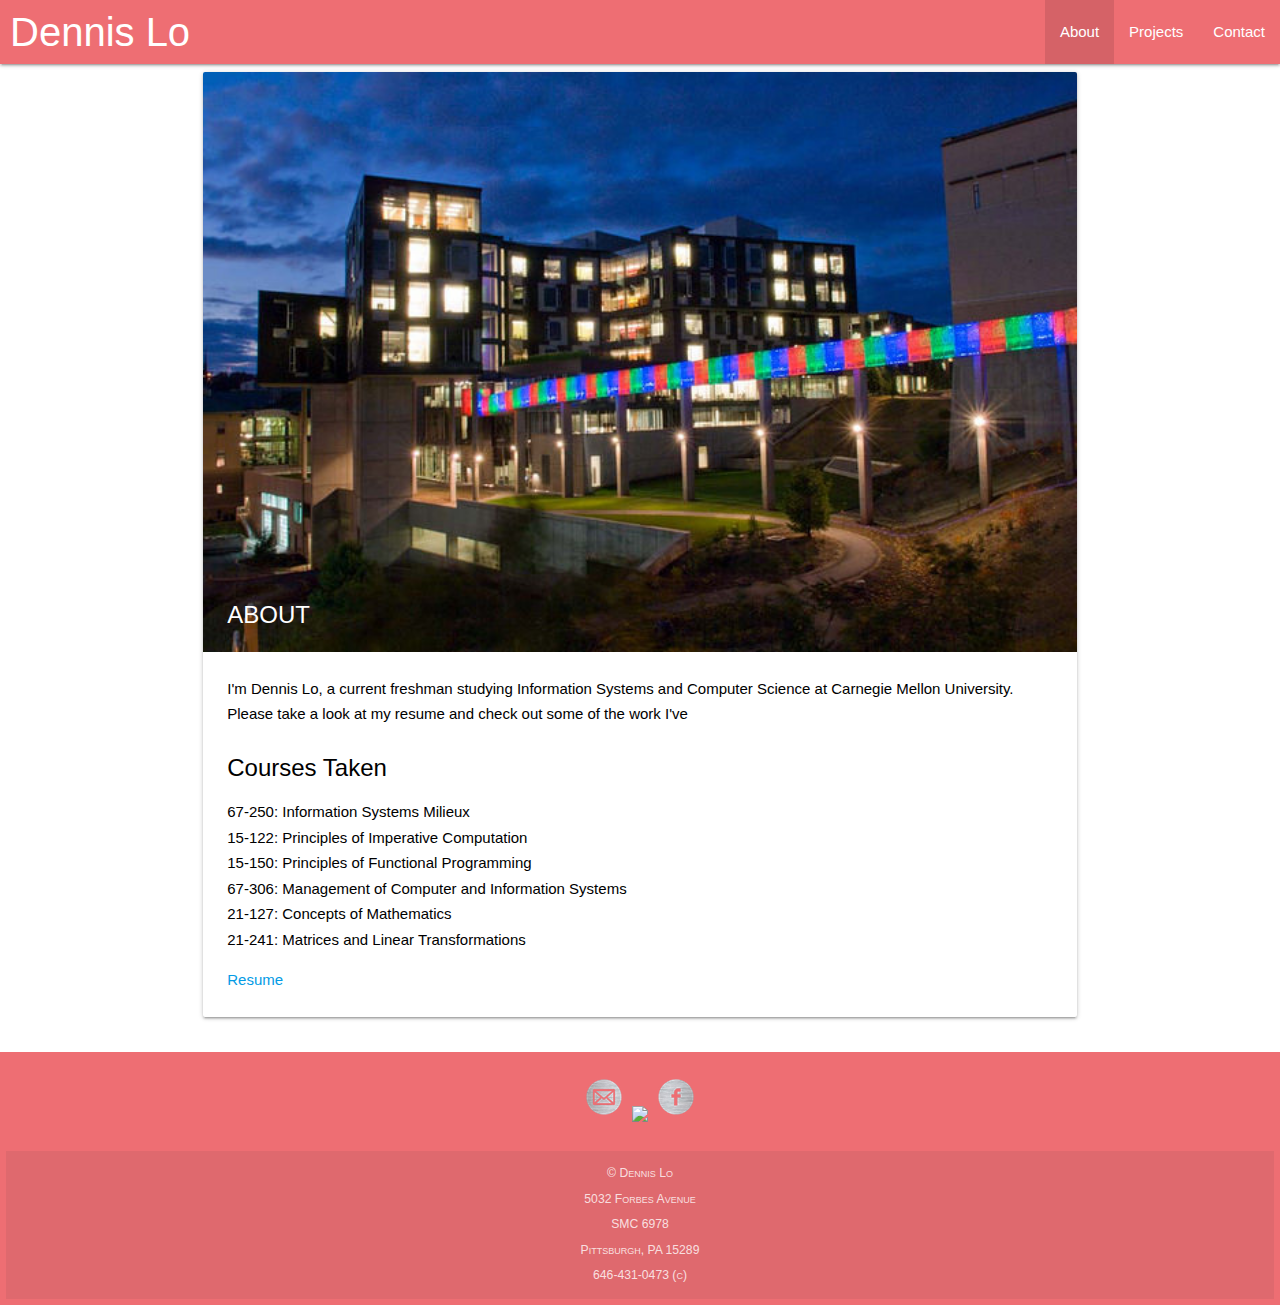
==== index.html @ 1e1c89b5 "First commit" ====
<!DOCTYPE html>
<html lang="en">

<html>
	<head>
		<meta charset="utf-8" />
		<meta name="author" content="Dennis Lo">
		<meta name="keywords" content="Carnegie Mellon University, Information Systems">
		<meta name="description" content="Dennis Lo's first 67-250 lab">
		<link rel="stylesheet" media="all" type="text/css" href="css/styles.css" />
		<link rel="stylesheet" media="all" type="text/css" href="css/jquery-ui.css" />
		<link rel="stylesheet" media="screen and (max-width: 480px)" type="text/css" href="css/stylesmobile.css" />
		<link rel="stylesheet" href="https://cdnjs.cloudflare.com/ajax/libs/materialize/1.0.0/css/materialize.min.css">
		<link rel="stylesheet" href="https://fonts.googleapis.com/icon?family=Material+Icons">
		<script type="text/javascript" src="js/jquery-3.3.1.min.js"></script>
		<script src="https://cdnjs.cloudflare.com/ajax/libs/materialize/1.0.0/js/materialize.min.js"></script>
		<script type="text/javascript" src="js/scripts.js"></script>

		<title>Dennis Lo</title>
	</head>

	<body>
		<nav>
			<div class="nav-wrapper">
				<a href="index.html" class="brand-logo">Dennis Lo</a>
				<ul id="nav-mobile" class="right hide-on-mod-and-down">
					<li class="active"><a href="index.html" class="">About</a></li>
					<li><a href="projects.html">Projects</a></li>
					<li><a href="contact.html">Contact</a></li>
				</ul>
			</div>
		</nav>

		<div class="container">
			<div class="row">
				<div class="col s12 m12">
					<div class="card">
						<div class="card-image">
							<img src="images/cmu_img.jpg" alt="Pausch Bridge">
							<span class="card-title">ABOUT</span>
						</div>
						<div class="card-content">
							<p>
								I'm Dennis Lo, a current freshman studying Information Systems and
								Computer Science at Carnegie Mellon University. Please take a look
								at my resume and check out some of the work I've
							</p><br />
							<span class="card-title">Courses Taken</span>
							<ul>
								<li>67-250: Information Systems Milieux</li>
								<li>15-122: Principles of Imperative Computation</li>
								<li>15-150: Principles of Functional Programming</li>
								<li>67-306: Management of Computer and Information Systems</li>
								<li>21-127: Concepts of Mathematics</li>
								<li>21-241: Matrices and Linear Transformations</li>
							</ul>
							<a href="dlo_resume.pdf" target="_blank"><strong>Resume</strong></a>
						</div>
					</div>
				</div>
			</div>
		</div>

		<footer class="page-footer">
			<div class="container">
				<div class="row">
					<div class="col l12 s12">
						<a href="mailto:dlo2@andrew.cmu.edu" target="_blank"><img src="images/email.png"></a>
		  			<a href="https://www.linkedin.com/in/dennis-l-b6617a127/" target="_blank"><img src="images/linkedin.png"></a>
		  			<a href="https://www.facebook.com/dennis.lo.9400" target="_blank"><img src="images/facebook.png"></a>
					</div>
				</div>
			</div>
			<div class="footer-copyright">
				<div class="container">
					&copy; Dennis Lo<br />
					5032 Forbes Avenue<br />
					SMC 6978<br />
					Pittsburgh, PA 15289<br />
					646-431-0473 (c)<br />
				</div>
			</div>
		</footer>
	</body>
</html
---- css/styles.css ----
html {
	overflow-y: scroll;
}
body {
	font-family: "Helvetica Neue", Helvetica, Arial, Sans-serif;
	font-size: 100%;
	line-height: 1.7em;
	color: #000000;
}
/*#container {
	width: 70%;
	margin: 10px auto;
}
#top_row {
	border-bottom: 2px dotted #cccccc;
	margin-bottom: -1.875em;
	padding: .5em .5em 3em .5em;
}
#top_row h1 {
	color: #3f7c9d;
	font-size: 3em;
	letter-spacing: -1px;
}
#top_row h3 {
	font-size: 1.1em;
	font-weight: 100;
}
#top_row nav {
	float: right;
}
#top_row nav a {
	text-decoration: none;
	font-size: 1.125em;
	font-weight: 400;
	padding: 15px;
	color: #000000;
}
#top_row nav a.selected {
	background: #aadbff;
	color: #3f7c8d;
}
#top_row nav a:hover {
	background: #aadbff;
	color: #4286f4;
}
#top_row nav a:active {
	color: #9541c1;
}
#content {
	float: left;
	width: 70%;
	margin: 0;
	padding: 1em;
	border-right: 1px dotted #ccc;
}
#content h3 {
	color: #3f7c9d;
	font-size: 1.5em;
	margin: 30px 0 10px 0;
	font-weight: bold;
}
#content img {
	float: left;
	margin-left: 1em;
	margin-right: 2.25em;
}
#content table {
	width: 85%;
	border: 3px solid #075F8A;
	border-spacing: 3px;
	margin: auto;
	border-collapse: collapse;
}
#content .project:hover {
	background: #aadbff;
	color: #4286f4
}
#content th, td {
	border: 1px solid #333333;
	text-align: center;
	padding: 2px;
}
#content th {
	height: 40px;
}
#content form {
	width: 75%;
	margin-left: 4em;
	border: 1px solid #075F8A;
	padding: 10px;
}
#content legend {
	font-weight: bold;
	text-align: center;
	color: #666666;
	margin-bottom: 5px;
}
#content label {
	font-weight: bold;
}
#sidebar {
	float: left;
	padding: 1em;
	font-size: .875em;
}
#sidebar h3 {
	font-size: 1.125em;
	border-bottom: 1px dotted #ccc;
}
#sidebar img {
	width: 65px;
	height: 65px;
}*/
footer {
	clear: both;
	margin: 0;
	padding: .5em;
	color: #333333;
	font-variant: small-caps;
	font-size: .813em;
	text-align: center;
}
/*#bio {
	margin-left: 2em;
	font-size: .875em;
	line-height: 1.25;
}
#bio a {
	text-decoration: none;
	color: #3f7c9d;
}
#bio a:hover {
	border-bottom: 1px dotted #4286f4;
	color: #4286f4;
}*/
iframe {
	display: block;
	margin: auto;
}
#accordion {
	width: 85%;
	margin: auto;
}
#accordion p {
	font-size: .875em;
	padding: .8em;
}
#tabs {
	width: 85%;
	margin: auto;
}
#tabs div {
	font-size: .875em;
	padding: .8em;
}
form #submit {
	display: block;
	margin: auto;
	padding-top: .5em;
}
.response {
	max_width: 100%;
	height: auto;
}
.container {
	width: 70% !important;
}

.brand-logo {
	font-size: 40px !important;
	margin-left: 10px;
}
---- css/stylesmobile.css ----
@media screen and (max-width: 480px) {
  body {
    font-size: 100%;
    background-color: #faf7f3;
  }
  #container {
    width: 100%;
    margin: 1em auto;
  }
  #top_row h1 {
    color: #2a1d1c;
    font-size: 2em;
  }
  #top_row h3 {
    font-size: 1em;
  }
  #top_row nav {
    display: none;
  }
  #content {
    float: left;
    width: 100%;
    margin: 0;
    padding: 1em;
    border-right: none;
  }
  #content h3 {
    font-size: 1.25em;
    margin: 0;
  }
  #content img {
    display: none;
  }
  #bio {
    margin-left: 0em;
    font-size: .875em;
  }
  #bio a {
    border-bottom: none;
  }
  #sidebar {
    float: left;
    padding: 0em;
    font-size: .875em;
    border: none;
  }
  #sidebar h3 {
    font-size: 1.25em;
    margin: 0;
    border: none;
  }
}
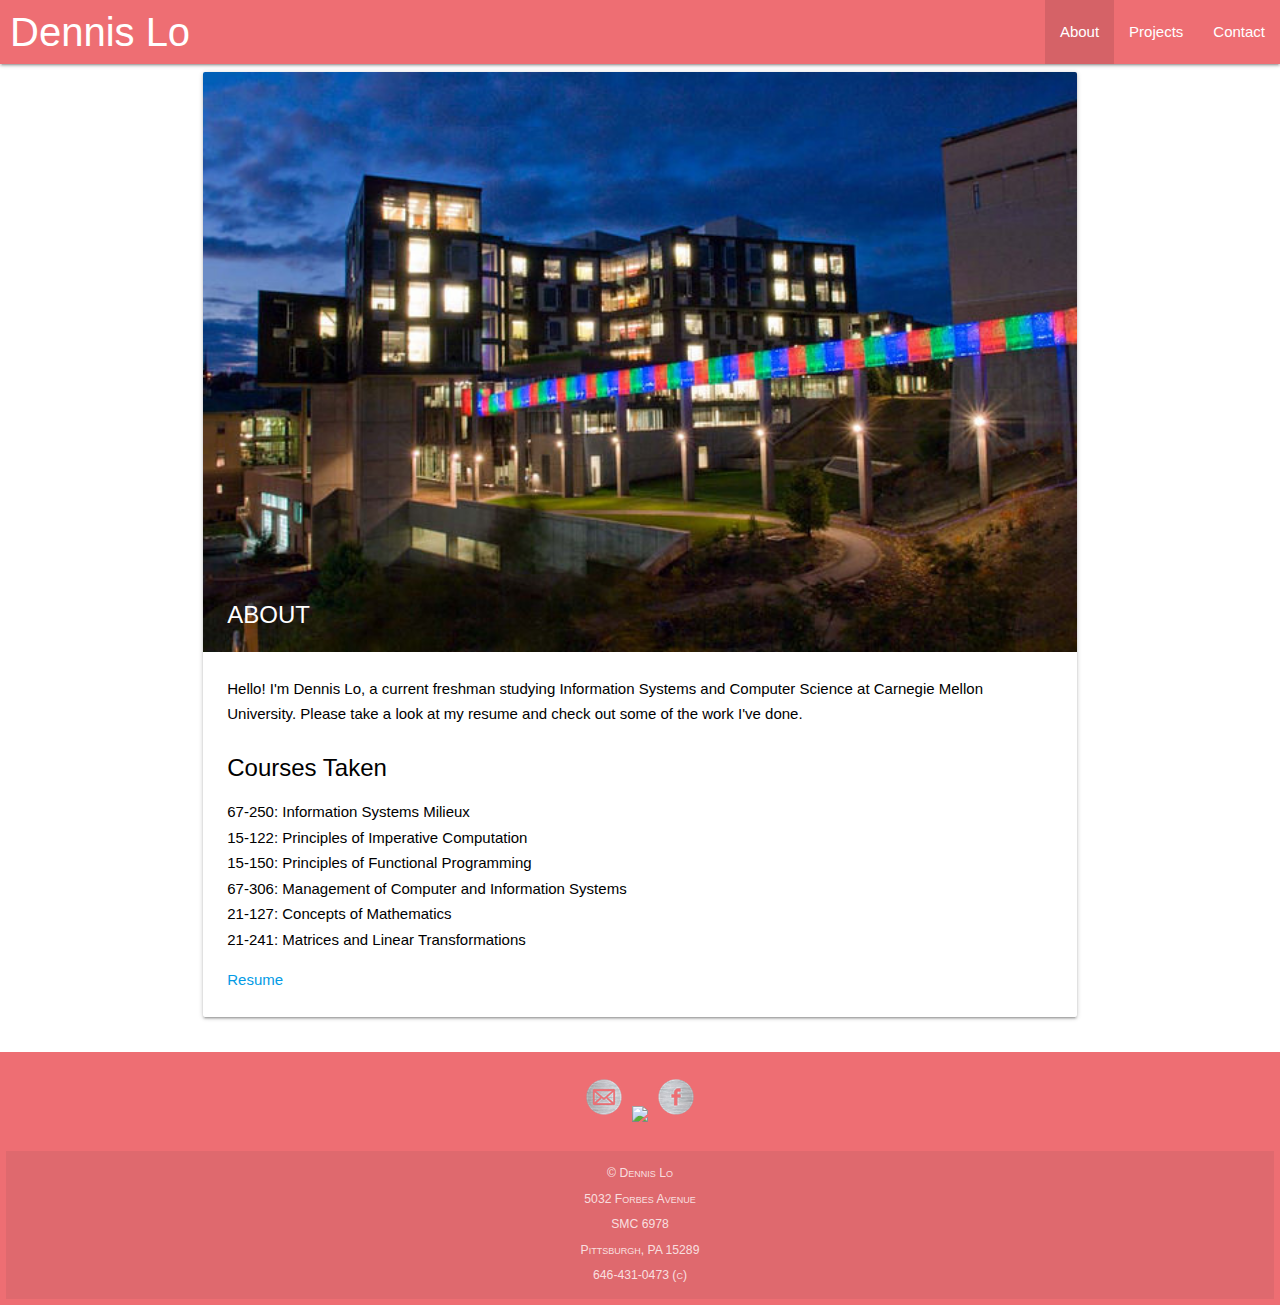
==== commit 551eee3f: "Minor edit" ====
--- a/index.html
+++ b/index.html
@@ -41,9 +41,9 @@
 						</div>
 						<div class="card-content">
 							<p>
-								I'm Dennis Lo, a current freshman studying Information Systems and
-								Computer Science at Carnegie Mellon University. Please take a look
-								at my resume and check out some of the work I've
+								Hello! I'm Dennis Lo, a current freshman studying Information Systems
+								and	Computer Science at Carnegie Mellon University. Please take a look
+								at my resume and check out some of the work I've done.
 							</p><br />
 							<span class="card-title">Courses Taken</span>
 							<ul>
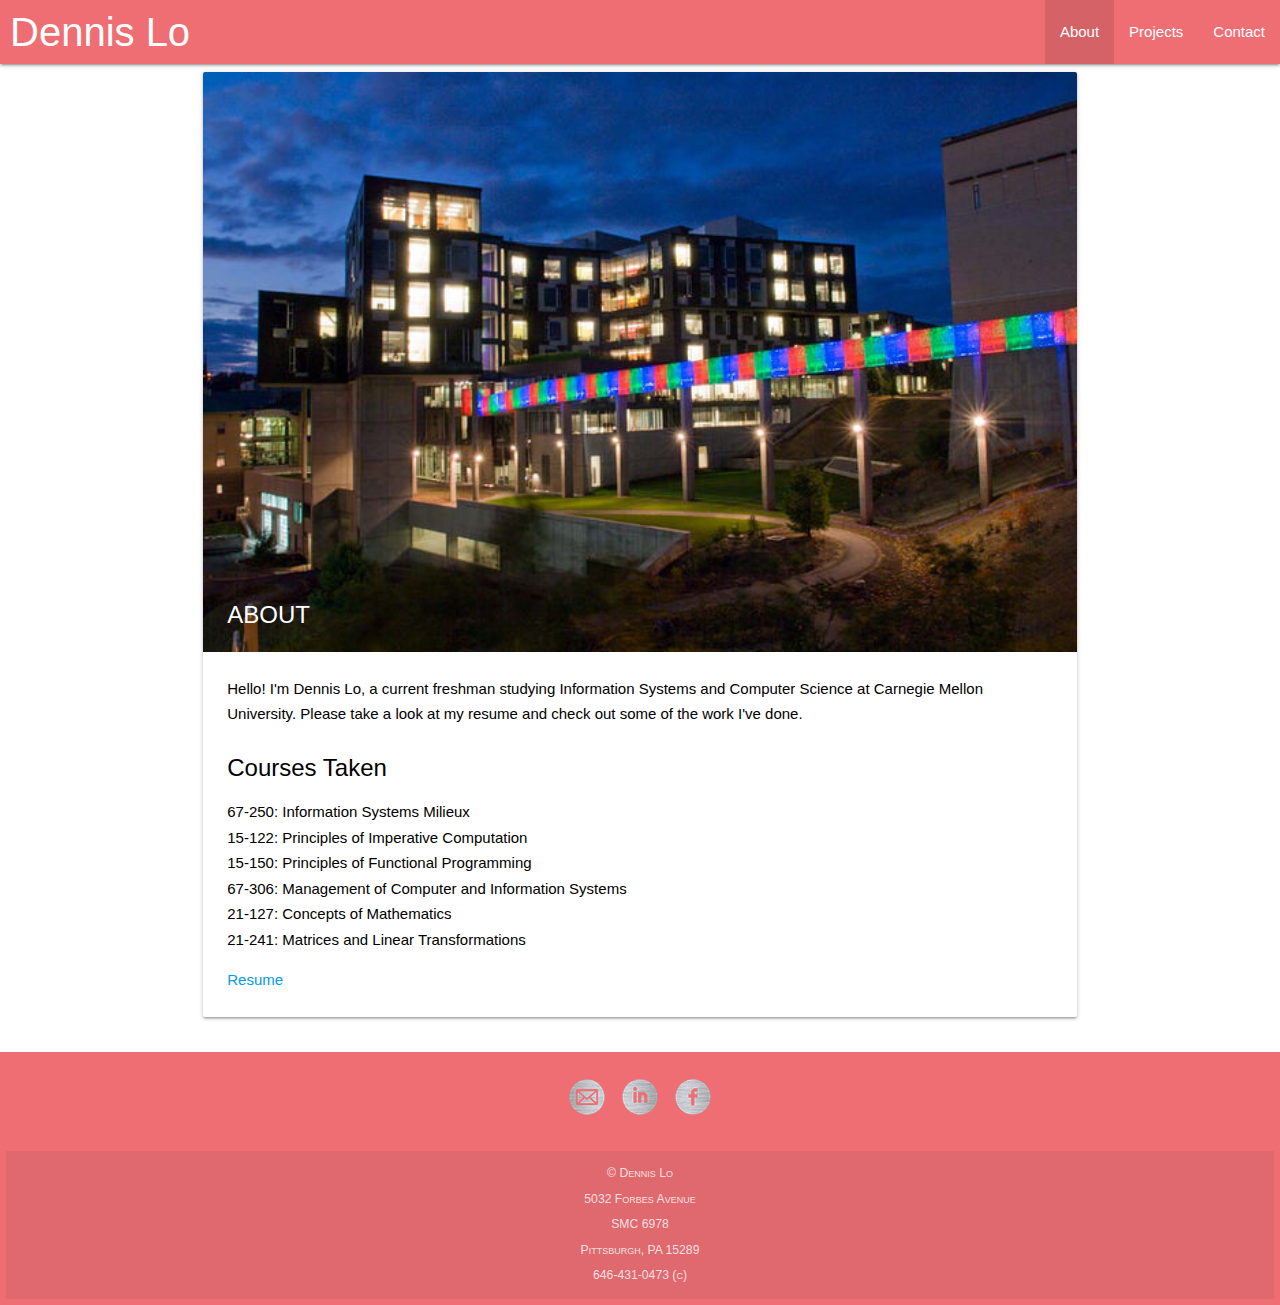
==== commit 3f07e824: "Fixed linkedIn.png" ====
--- a/index.html
+++ b/index.html
@@ -66,7 +66,7 @@
 				<div class="row">
 					<div class="col l12 s12">
 						<a href="mailto:dlo2@andrew.cmu.edu" target="_blank"><img src="images/email.png"></a>
-		  			<a href="https://www.linkedin.com/in/dennis-l-b6617a127/" target="_blank"><img src="images/linkedin.png"></a>
+		  			<a href="https://www.linkedin.com/in/dennis-l-b6617a127/" target="_blank"><img src="images/linkedIn.png"></a>
 		  			<a href="https://www.facebook.com/dennis.lo.9400" target="_blank"><img src="images/facebook.png"></a>
 					</div>
 				</div>
